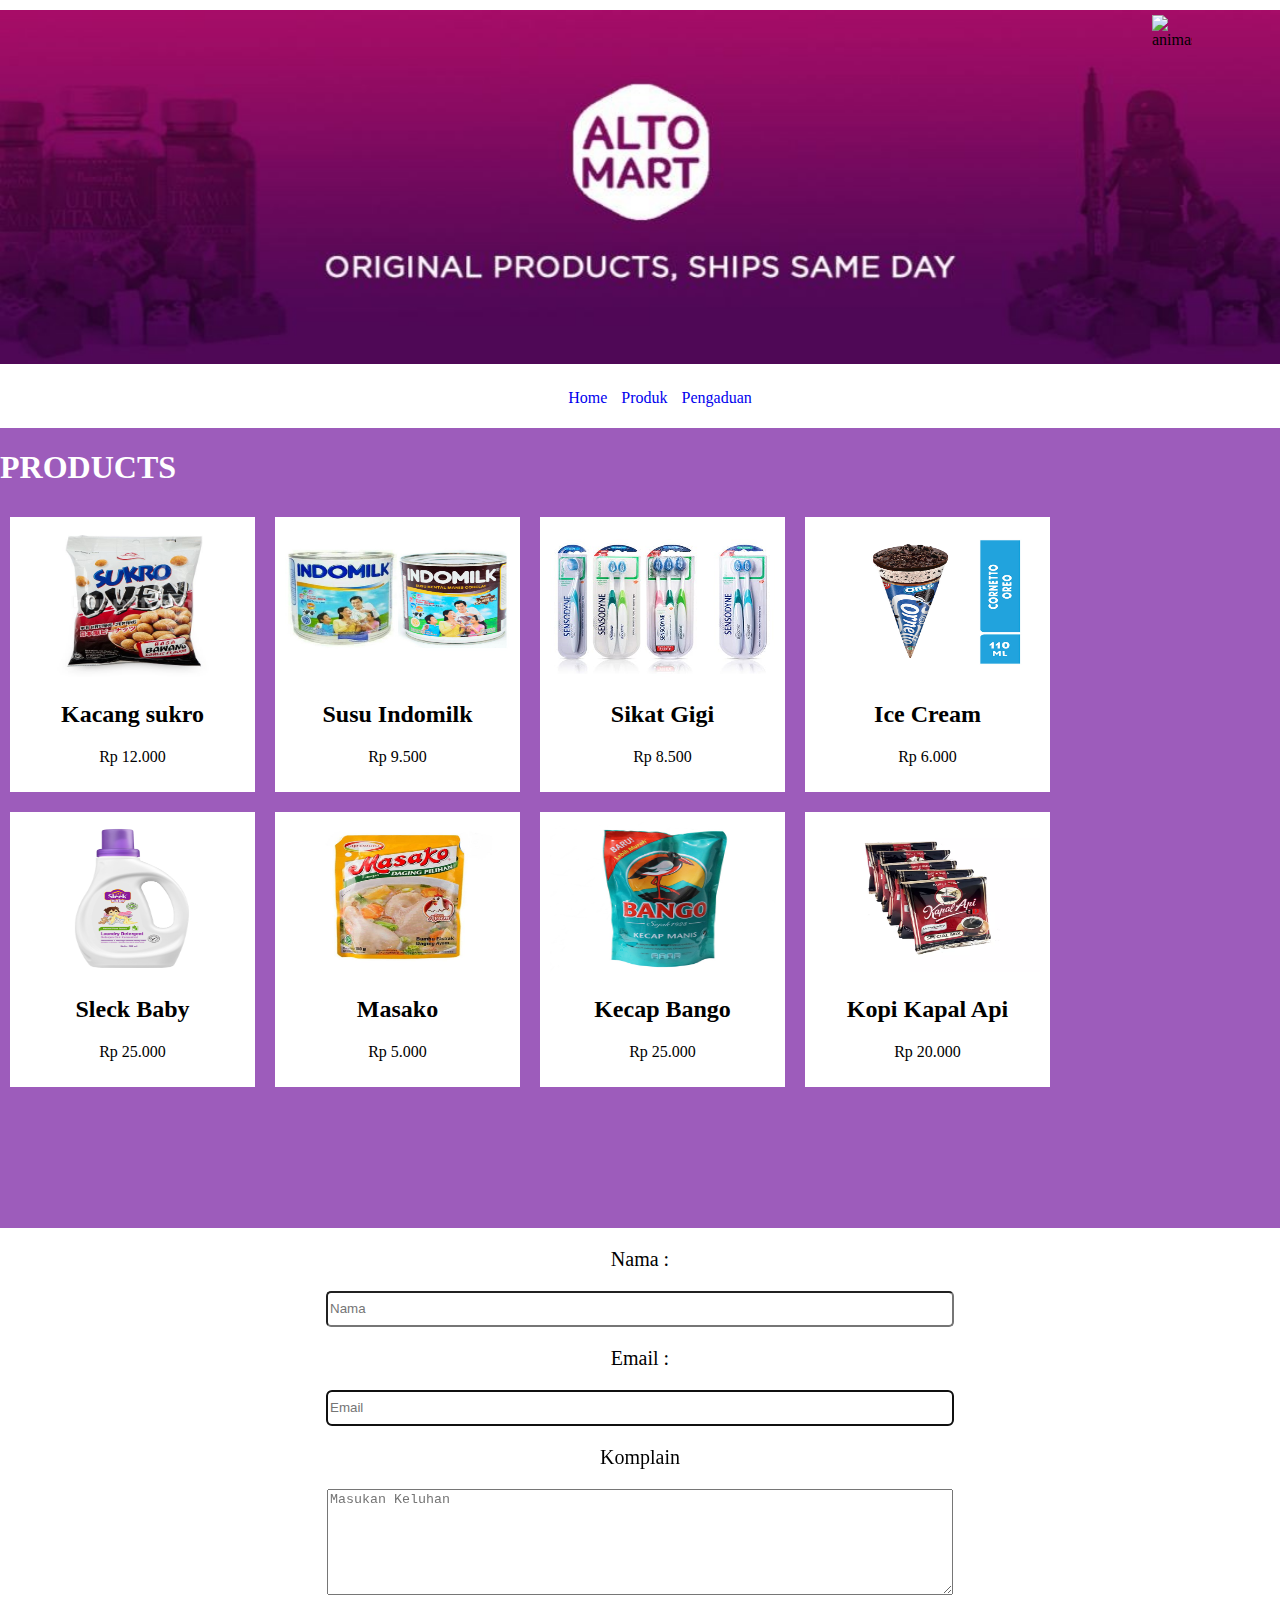
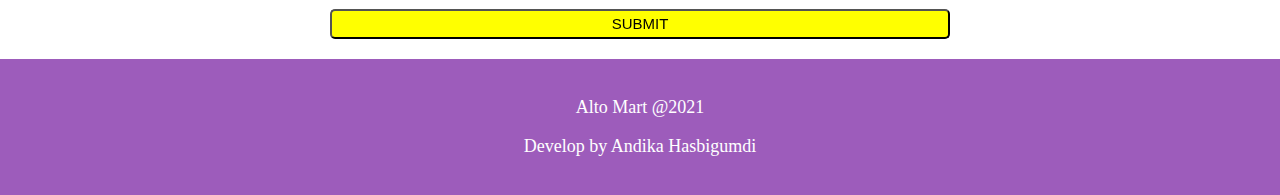
==== index.html @ b3611951 "rubah file nama index html" ====
<!DOCTYPE html>
<html>
  <head>
    <title>My Webpage</title>
    <link href="https://fonts.googleapis.com/css?family=Raleway" rel="stylesheet" />
    <link rel="stylesheet" href="layoutcp.css" />
  </head>
  <body>
    <div class="container">
      <div class="header">
        <div class="logo">
          <img src="/Backgorund/backgorudperushaan.jpg" alt="logoPt" />
        </div>
        <div class="animasi">
          <img src="https://icons.iconarchive.com/icons/iconsmind/outline/256/Gear-icon.png" alt="animasi" />
        </div>
        <div class="menu">
          <ul>
            <li><a href="#home">Home</a></li>
            <li>
              <a href="#content">Produk</a>
              <!-- <ul class="submenu">
                <li><a href="#">CV</a></li>
                <li><a href="#">Education</a></li>
                <li><a href="#">Portfolio</a></li>
              </ul> -->
            </li>
            <li><a href="#pengaduan">Pengaduan</a></li>
          </ul>
        </div>
      </div>
      <!-- <div class="jumbotron">
        <div class="overlay"></div>
        <p>Website buat Belajar Frontend Developer , untuk Menambah pengalaman dalam menciptakan portopolio yang bagus sehingga perushaan tertarik untuk merekrut saya .</p>
      </div> -->
      <div id="content" class="content">
        <h1>Products</h1>
        <div class="thumbnail">
          <img src="Backgorund/sukro.jpg" alt="sukro" />
          <h2>Kacang sukro</h2>
          <p>Rp 12.000</p>
        </div>
        <div class="thumbnail">
          <img src="Backgorund/indomilk.jpg" />
          <h2>Susu Indomilk</h2>
          <p>Rp 9.500</p>
        </div>
        <div class="thumbnail">
          <img src="Backgorund/sikatgigi.jpg" />
          <h2>Sikat Gigi</h2>
          <p>Rp 8.500</p>
        </div>
        <div class="thumbnail">
          <img src="Backgorund/ice cream.jpg" />
          <h2>Ice Cream</h2>
          <p>Rp 6.000</p>
        </div>
        <div class="thumbnail">
          <img src="Backgorund/sleekbaby.png" />
          <h2>Sleck Baby</h2>
          <p>Rp 25.000</p>
        </div>
        <div class="thumbnail">
          <img src="Backgorund/masako.jpg" />
          <h2>Masako</h2>
          <p>Rp 5.000</p>
        </div>
        <div class="thumbnail">
          <img src="Backgorund/kecap.jpg" />
          <h2>Kecap Bango</h2>
          <p>Rp 25.000</p>
        </div>
        <div class="thumbnail">
          <img src="Backgorund/kopi.webp" />
          <h2>Kopi Kapal Api</h2>
          <p>Rp 20.000</p>
        </div>
      </div>
      <section id="pengaduan" class="pengaduan">
        <div class="form">
          <p>Nama :</p>
          <input type="text" placeholder="Nama " />
          <p>Email :</p>
          <input type="Email" placeholder="Email " required autofocus />
          <p>Komplain</p>
          <textarea placeholder="Masukan Keluhan "></textarea>
          <div class="submit">
            <input type="submit" name="Submit" b />
          </div>
        </div>
      </section>
      <div class="footer">
        <p id="about">Alto Mart @2021</p>
        <p id="about">Develop by Andika Hasbigumdi</p>
      </div>
    </div>
  </body>
</html>
---- layoutcp.css ----
body {
  margin: 0;
}
a {
  text-decoration: none;
}

li {
  display: inline-block;
  padding: 5px;
  /* border: 1px solid teal; */
}

.menu {
  text-align: center;
}
.logo {
  text-align: center;
  margin-top: 10px;
  height: auto;
  /* border: 3px solid green; */
}
.logo img {
  width: 100%;
}

.content {
  background-color: rgba(115, 22, 158, 0.699);
  height: 800px;
  margin: 0 auto;
  overflow: auto;
}
.content h1 {
  color: white;
  text-transform: uppercase;
}

.footer {
  background-color: rgba(115, 22, 158, 0.699);
  min-height: 50px;
  padding: 20px;
  text-align: center;
}
.footer p {
  color: white;
  font-size: large;
}

.thumbnail {
  background-color: white;
  text-align: center;
  padding: 10px;
  width: 225px;
  margin: 10px;
  float: left;
}

.thumbnail img {
  width: 100%;
  height: 150px;
}

ul.submenu {
  background-color: #eee;
  border: 1px solid #ccc;
  text-align: center;
  position: absolute;
  width: auto;
  padding: 0;
  display: none;
}
ul.submenu li {
  display: block;
  position: relative;
}

ul.submenu li a {
  display: block;
  padding: 5px 10px;
}

.menu ul li:hover ul.submenu {
  display: block;
}

/* .jumbotron {
  font-family: 'Raleway', sans-serif;
  width: 100%;
  padding: 80px 40px;
  box-sizing: border-box;
  text-align: center;
  color: white;
  background-color: #aaa;
  background-size: cover;
  background-image: url(Backgorund/backgorudperushaan.jpg);
} */

.overlay {
  position: absolute;
  top: 0;
  left: 0;
  width: 100%;
  height: 100%;
  background-color: black;
  opacity: 0.4;
}

.overlay h2 {
  position: absolute;
  margin-bottom: 300px;
}

.jumbotron h2,
.jumbotron p {
  position: relative;
}

.animasi {
  position: absolute;
  top: 15px;
  right: 10%;
  margin-left: 20px;
}
.animasi img {
  position: absolute;
  -webkit-animation-name: spinnerRotate;
  -webkit-animation-duration: 5s;
  -webkit-animation-iteration-count: infinite;
  -webkit-animation-iteration-function: linear;
  width: 40px;
  height: 40px;
}

/* kodingan animasi */
@keyframes spinnerRotate {
  from {
    -webkit-transform: rotate(0deg);
  }
  from {
    -webkit-transform: rotate(360deg);
  }
}

.form {
  text-align: center;
  margin: 20px;
}

.form input {
  border-radius: 5px;
  width: 50%;
  height: 30px;
}

.form textarea {
  width: 50%;
  height: 100px;
}
.form p {
  font-size: 20px;
  font-style: bold;
}
.submit input {
  border-radius: 5px;
  margin-top: 10px;
  background-color: yellow;
  color: black;
  font-size: 15px;
  text-transform: uppercase;
}
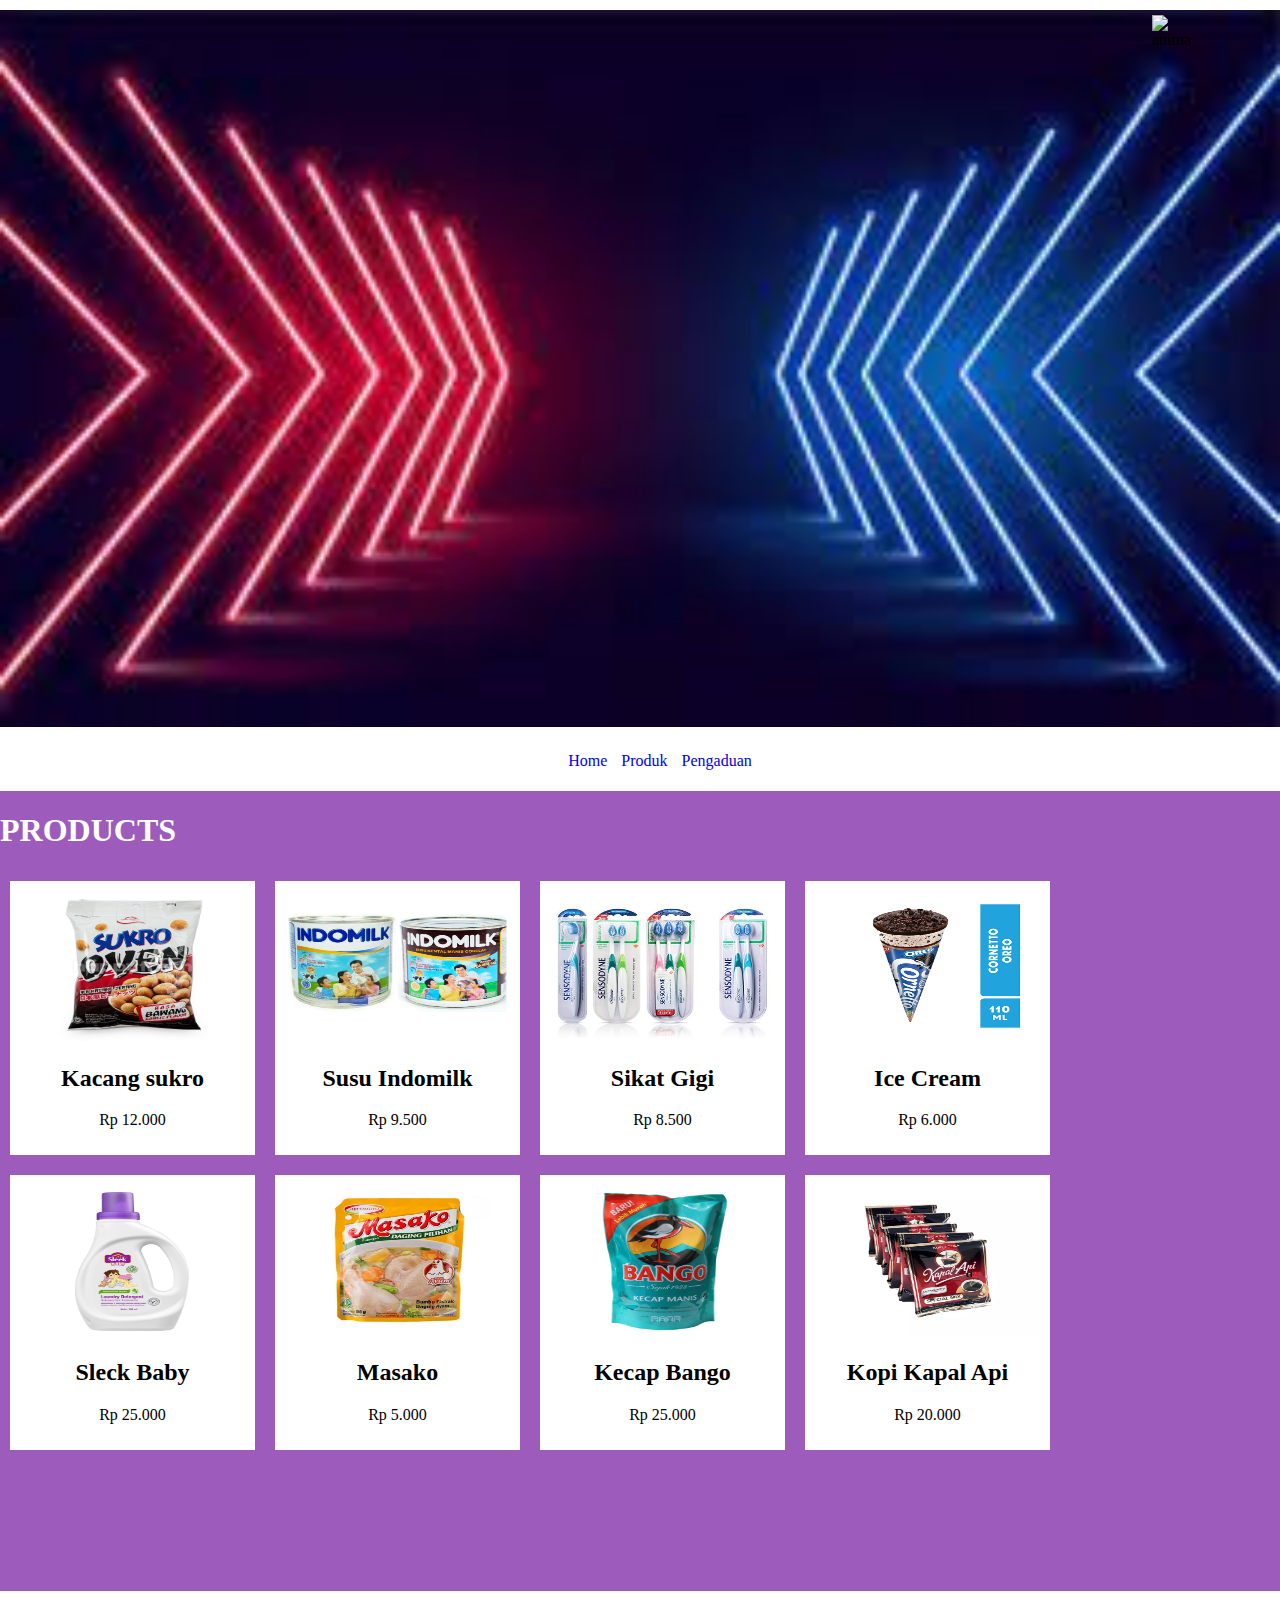
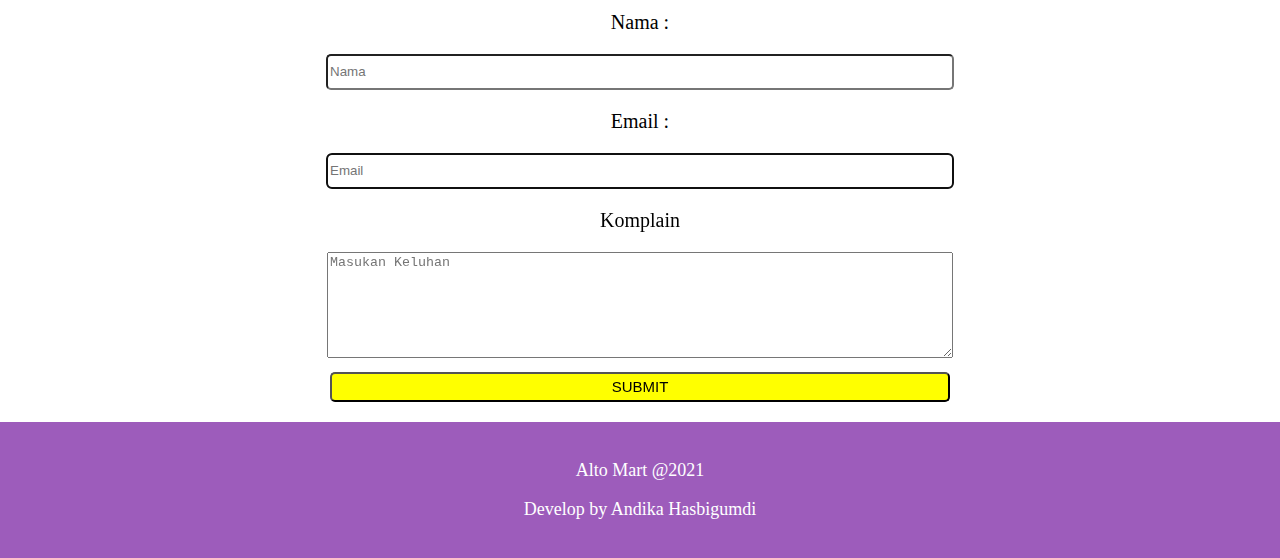
==== commit 165b994c: "ganti background" ====
--- a/index.html
+++ b/index.html
@@ -9,7 +9,7 @@
     <div class="container">
       <div class="header">
         <div class="logo">
-          <img src="/Backgorund/backgorudperushaan.jpg" alt="logoPt" />
+          <img src="/Backgorund/backgorud_bagus.jpg" alt="logoPt" />
         </div>
         <div class="animasi">
           <img src="https://icons.iconarchive.com/icons/iconsmind/outline/256/Gear-icon.png" alt="animasi" />
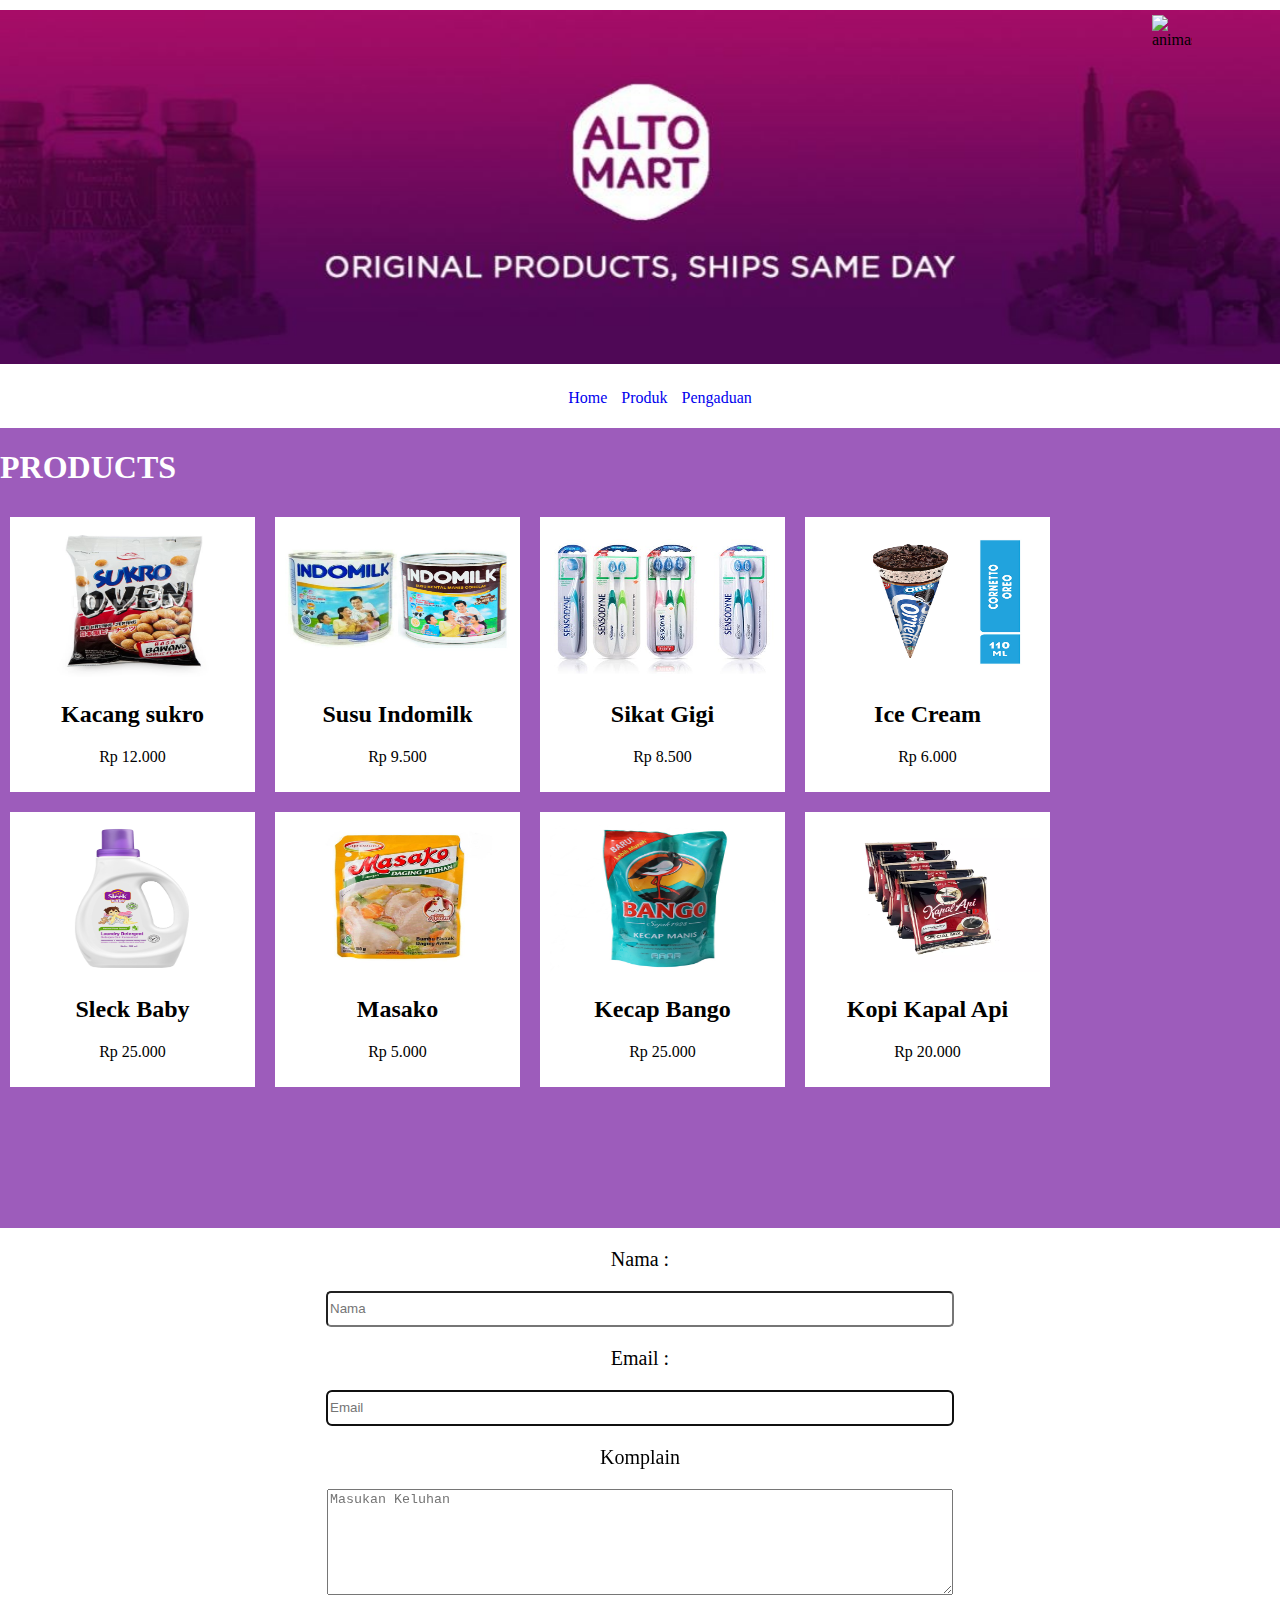
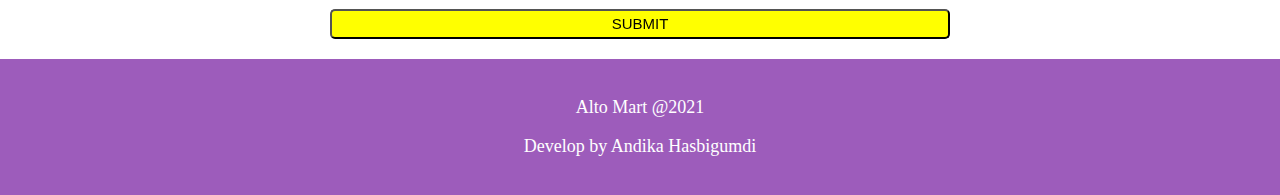
==== commit 33d25425: "betulin logo" ====
--- a/index.html
+++ b/index.html
@@ -9,7 +9,7 @@
     <div class="container">
       <div class="header">
         <div class="logo">
-          <img src="/Backgorund/backgorud_bagus.jpg" alt="logoPt" />
+          <img src="./Backgorund/backgorudperushaan.jpg" alt="logoPt" />
         </div>
         <div class="animasi">
           <img src="https://icons.iconarchive.com/icons/iconsmind/outline/256/Gear-icon.png" alt="animasi" />
